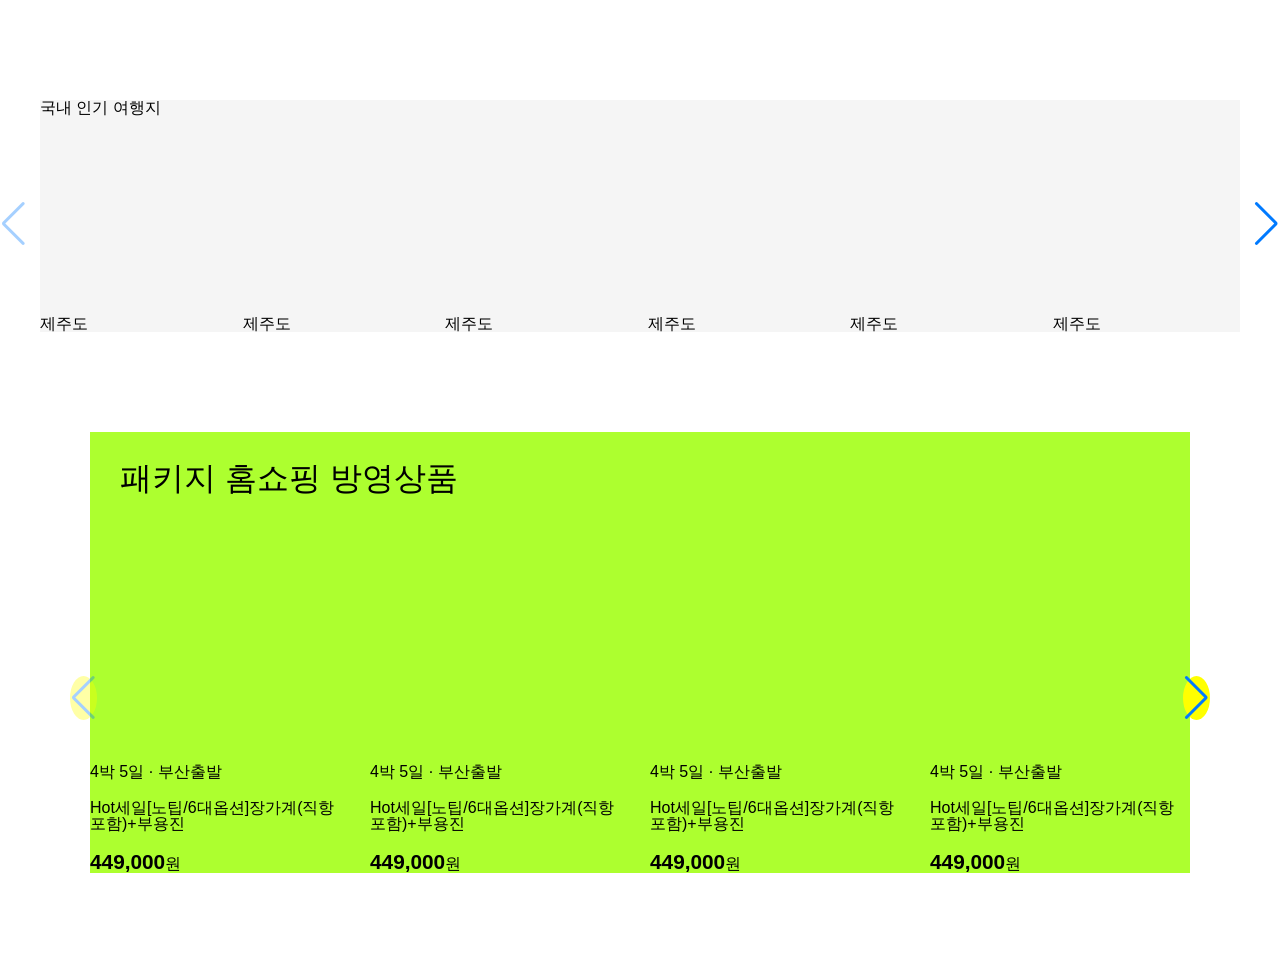
==== plugin/swiper-02.html @ c8e2293d "스와이퍼02" ====
<!DOCTYPE html>
<html lang="ko">
<head>
    <meta charset="UTF-8">
    <meta name="viewport" content="width=device-width, initial-scale=1.0">
    <meta name="description" content="">
    <meta name="keywords" content="">
    <link rel="shortcut icon" href="favicon.ico" type="image/x-icon">
    <title>Document</title>
    <!--swiper 필수 css cdn 연결-->
    <link rel="stylesheet" href="https://unpkg.com/swiper/swiper-bundle.css">
    <link rel="stylesheet" href="https://unpkg.com/swiper/swiper-bundle.min.css">
    <!--swiper 필수 JS cdn 연결-->
    <script src="https://unpkg.com/swiper/swiper-bundle.js"></script>
    <script src="https://unpkg.com/swiper/swiper-bundle.min.js"></script>
    <link rel="stylesheet" href="../styles/reset.css">
    <style>
        /* 연습용 내부스타일시트 css 위치 */
        /* swiper 내장 css - swiper플러그인에 기본내장된 css는 디자인 시 사용금지 */
        /* swiper -> overflow:hidden; position:relative; */
        /* swiper-wrpper -> position:relative; width:max-content; transform;  */
        /* swiper-slide -> position:relative; (가로크기급지) */
        /* swiper-button-prev, next는 absolute 기본내장 */
        /* 여기어때 클론코딩 */
        .yeogi {
            width: 1200px; margin: 100px auto; background-color: #f5f5f5;
        }
        .yeogi h1 {}
        .yeogi .popular_wrap {position: relative;}
        .yeogi .popular_wrap .popular_prev {transform: translateX(-50px);}
        .yeogi .popular_wrap .popular_next {transform: translateX(50px);}
        .yeogi .korea_popular_slide {}
        .yeogi .korea_popular_slide .swiper-wrapper {}
        .yeogi .korea_popular_slide .swiper-wrapper .swiper-slide {
        }
        .yeogi .korea_popular_slide .swiper-wrapper .swiper-slide a {}
        .yeogi .korea_popular_slide .swiper-wrapper .swiper-slide a .photo {
            border-radius: 8px; overflow: hidden;
            height: 200px;
        }
        .yeogi .korea_popular_slide .swiper-wrapper .swiper-slide a .photo img {width: auto; height: 100%;}
        .yeogi .korea_popular_slide .swiper-wrapper .swiper-slide a h2 {}

        /* -------------------- 패키지 페이지 */
        .yeogi_pakage {
            width: 1100px; margin: 100px auto; background-color: greenyellow;
        }
        .yeogi_pakage h1 {
            padding: 30px; font-size: 2rem; font-weight: 500;
        }
        .yeogi_pakage .pakage_wrap {position: relative;}
        .yeogi_pakage .pakage_wrap .pakage_prev {transform: translateX(-30px);}
        .yeogi_pakage .pakage_wrap .pakage_next {transform: translateX(30px);}
        /* swiper prev, next 버튼요소는 기본적으로 svg 이미지를 내장하고 있음. */
        /* .yeogi_pakage .pakage_wrap .pakage_prev,
        .yeogi_pakage .pakage_wrap .pakage_next {background-color: yellow;}
        .yeogi_pakage .pakage_wrap .pakage_prev svg,
        .yeogi_pakage .pakage_wrap .pakage_next svg {color: red;} */

        /* 버튼 모양 변경하고싶은 경우 */
        .yeogi_pakage .pakage_wrap .pakage_prev,
        .yeogi_pakage .pakage_wrap .pakage_next {background-color: yellow; border-radius: 50%;}
        .yeogi_pakage .pakage_wrap .pakage_prev svg,
        .yeogi_pakage .pakage_wrap .pakage_next svg {display: none;}
        .yeogi_pakage .pakage_slide {}
        .yeogi_pakage .pakage_slide .swiper-wrapper {}
        .yeogi_pakage .pakage_slide .swiper-wrapper .swiper-slide {}
        .yeogi_pakage .pakage_slide .swiper-wrapper .swiper-slide a {
            display: flex; flex-flow: column;
            gap: 20px;
        }
        .yeogi_pakage .pakage_slide .swiper-wrapper .swiper-slide a .view {
            border-radius: 20px; overflow: hidden;
            height: 220px;
        }
        .yeogi_pakage .pakage_slide .swiper-wrapper .swiper-slide a .view img {width: auto; height: 100%;}
        .yeogi_pakage .pakage_slide .swiper-wrapper .swiper-slide a p {}
        .yeogi_pakage .pakage_slide .swiper-wrapper .swiper-slide a p+h2 {font-weight: 500;}
        .yeogi_pakage .pakage_slide .swiper-wrapper .swiper-slide a .price {}
        .yeogi_pakage .pakage_slide .swiper-wrapper .swiper-slide a .price > span {font-size: 1.3rem; font-weight: 600;}
        /* 트립닷컴 클론코딩 */
    </style>
</head>
<body>
    <!-- 여기어때 -->
    <section class="yeogi">
        <h1>국내 인기 여행지</h1>
        <div class="popular_wrap">
            <div class="swiper korea_popular_slide">
                <div class="swiper-wrapper">
                    <div class="swiper-slide travell">
                        <a href="#">
                            <p class="photo"><img src="https://www.agoda.com/wp-content/uploads/2024/07/Jeju-Island-1244x700.jpg" alt=""></p>
                            <h2>제주도</h2>
                        </a>
                    </div>
                    <div class="swiper-slide travel2">
                        <a href="#">
                            <p class="photo"><img src="https://www.agoda.com/wp-content/uploads/2024/07/Jeju-Island-1244x700.jpg" alt=""></p>
                            <h2>제주도</h2>
                        </a>
                    </div>
                    <div class="swiper-slide travel3">
                        <a href="#">
                            <p class="photo"><img src="https://www.agoda.com/wp-content/uploads/2024/07/Jeju-Island-1244x700.jpg" alt=""></p>
                            <h2>제주도</h2>
                        </a>
                    </div>
                    <div class="swiper-slide travel4">
                        <a href="#">
                            <p class="photo"><img src="https://www.agoda.com/wp-content/uploads/2024/07/Jeju-Island-1244x700.jpg" alt=""></p>
                            <h2>제주도</h2>
                        </a>
                    </div>
                    <div class="swiper-slide travel5">
                        <a href="#">
                            <p class="photo"><img src="https://www.agoda.com/wp-content/uploads/2024/07/Jeju-Island-1244x700.jpg" alt=""></p>
                            <h2>제주도</h2>
                        </a>
                    </div>
                    <div class="swiper-slide travel6">
                        <a href="#">
                            <p class="photo"><img src="https://www.agoda.com/wp-content/uploads/2024/07/Jeju-Island-1244x700.jpg" alt=""></p>
                            <h2>제주도</h2>
                        </a>
                    </div>
                    <div class="swiper-slide travel7">
                        <a href="#">
                            <p class="photo"><img src="https://www.agoda.com/wp-content/uploads/2024/07/Jeju-Island-1244x700.jpg" alt=""></p>
                            <h2>제주도</h2>
                        </a>
                    </div>
                    <div class="swiper-slide travel8">
                        <a href="#">
                            <p class="photo"><img src="https://www.agoda.com/wp-content/uploads/2024/07/Jeju-Island-1244x700.jpg" alt=""></p>
                            <h2>제주도</h2>
                        </a>
                    </div>
                    <div class="swiper-slide travel9">
                        <a href="#">
                            <p class="photo"><img src="https://www.agoda.com/wp-content/uploads/2024/07/Jeju-Island-1244x700.jpg" alt=""></p>
                            <h2>제주도</h2>
                        </a>
                    </div>
                    <div class="swiper-slide travel10">
                        <a href="#">
                            <p class="photo"><img src="https://www.agoda.com/wp-content/uploads/2024/07/Jeju-Island-1244x700.jpg" alt=""></p>
                            <h2>제주도</h2>
                        </a>
                    </div>
                </div>
            </div>
            <div class="swiper-button-prev popular_prev"></div>
            <div class="swiper-button-next popular_next"></div>
        </div>
    </section>
    
    <section class="yeogi_pakage">
        <h1>패키지 홈쇼핑 방영상품</h1>
        <div class="pakage_wrap">
            <div class="swiper pakage_slide">
                <div class="swiper-wrapper">
                    <div class="swiper-slide pakage1">
                        <a href="#">
                            <p class="view"><img src="https://image1.onlinetour.co.kr/resize.php?w=2400&u=https://image1.onlinetour.co.kr/obms_images/tour_info/CN/2022020914532966DD0B1E7A7846CFB3FC61A679BC6E60.jpg" alt=""></p>
                            <p>4박 5일 · 부산출발</p>
                            <h2>Hot세일[노팁/6대옵션]장가계(직항포함)+부용진</h2>
                            <p class="price"><span>449,000</span>원</p>
                        </a>
                    </div>
                    <div class="swiper-slide pakage2">
                        <a href="#">
                            <p class="view"><img src="https://image1.onlinetour.co.kr/resize.php?w=2400&u=https://image1.onlinetour.co.kr/obms_images/tour_info/CN/2022020914532966DD0B1E7A7846CFB3FC61A679BC6E60.jpg" alt=""></p>
                            <p>4박 5일 · 부산출발</p>
                            <h2>Hot세일[노팁/6대옵션]장가계(직항포함)+부용진</h2>
                            <p class="price"><span>449,000</span>원</p>
                        </a>
                    </div>
                    <div class="swiper-slide pakage3">
                        <a href="#">
                            <p class="view"><img src="https://image1.onlinetour.co.kr/resize.php?w=2400&u=https://image1.onlinetour.co.kr/obms_images/tour_info/CN/2022020914532966DD0B1E7A7846CFB3FC61A679BC6E60.jpg" alt=""></p>
                            <p>4박 5일 · 부산출발</p>
                            <h2>Hot세일[노팁/6대옵션]장가계(직항포함)+부용진</h2>
                            <p class="price"><span>449,000</span>원</p>
                        </a>
                    </div>
                    <div class="swiper-slide pakage4">
                        <a href="#">
                            <p class="view"><img src="https://image1.onlinetour.co.kr/resize.php?w=2400&u=https://image1.onlinetour.co.kr/obms_images/tour_info/CN/2022020914532966DD0B1E7A7846CFB3FC61A679BC6E60.jpg" alt=""></p>
                            <p>4박 5일 · 부산출발</p>
                            <h2>Hot세일[노팁/6대옵션]장가계(직항포함)+부용진</h2>
                            <p class="price"><span>449,000</span>원</p>
                        </a>
                    </div>
                    <div class="swiper-slide pakage5">
                        <a href="#">
                            <p class="view"><img src="https://image1.onlinetour.co.kr/resize.php?w=2400&u=https://image1.onlinetour.co.kr/obms_images/tour_info/CN/2022020914532966DD0B1E7A7846CFB3FC61A679BC6E60.jpg" alt=""></p>
                            <p>4박 5일 · 부산출발</p>
                            <h2>Hot세일[노팁/6대옵션]장가계(직항포함)+부용진</h2>
                            <p class="price"><span>449,000</span>원</p>
                        </a>
                    </div>
                    <div class="swiper-slide pakage6">
                        <a href="#">
                            <p class="view"><img src="https://image1.onlinetour.co.kr/resize.php?w=2400&u=https://image1.onlinetour.co.kr/obms_images/tour_info/CN/2022020914532966DD0B1E7A7846CFB3FC61A679BC6E60.jpg" alt=""></p>
                            <p>4박 5일 · 부산출발</p>
                            <h2>Hot세일[노팁/6대옵션]장가계(직항포함)+부용진</h2>
                            <p class="price"><span>449,000</span>원</p>
                        </a>
                    </div>
                    <div class="swiper-slide pakage7">
                        <a href="#">
                            <p class="view"><img src="https://image1.onlinetour.co.kr/resize.php?w=2400&u=https://image1.onlinetour.co.kr/obms_images/tour_info/CN/2022020914532966DD0B1E7A7846CFB3FC61A679BC6E60.jpg" alt=""></p>
                            <p>4박 5일 · 부산출발</p>
                            <h2>Hot세일[노팁/6대옵션]장가계(직항포함)+부용진</h2>
                            <p class="price"><span>449,000</span>원</p>
                        </a>
                    </div>
                    <div class="swiper-slide pakage8">
                        <a href="#">
                            <p class="view"><img src="https://image1.onlinetour.co.kr/resize.php?w=2400&u=https://image1.onlinetour.co.kr/obms_images/tour_info/CN/2022020914532966DD0B1E7A7846CFB3FC61A679BC6E60.jpg" alt=""></p>
                            <p>4박 5일 · 부산출발</p>
                            <h2>Hot세일[노팁/6대옵션]장가계(직항포함)+부용진</h2>
                            <p class="price"><span>449,000</span>원</p>
                        </a>
                    </div>
                    <div class="swiper-slide pakage9">
                        <a href="#">
                            <p class="view"><img src="https://image1.onlinetour.co.kr/resize.php?w=2400&u=https://image1.onlinetour.co.kr/obms_images/tour_info/CN/2022020914532966DD0B1E7A7846CFB3FC61A679BC6E60.jpg" alt=""></p>
                            <p>4박 5일 · 부산출발</p>
                            <h2>Hot세일[노팁/6대옵션]장가계(직항포함)+부용진</h2>
                            <p class="price"><span>449,000</span>원</p>
                        </a>
                    </div>
                    <div class="swiper-slide pakage10">
                        <a href="#">
                            <p class="view"><img src="https://image1.onlinetour.co.kr/resize.php?w=2400&u=https://image1.onlinetour.co.kr/obms_images/tour_info/CN/2022020914532966DD0B1E7A7846CFB3FC61A679BC6E60.jpg" alt=""></p>
                            <p>4박 5일 · 부산출발</p>
                            <h2>Hot세일[노팁/6대옵션]장가계(직항포함)+부용진</h2>
                            <p class="price"><span>449,000</span>원</p>
                        </a>
                    </div>
                    <div class="swiper-slide pakage11">
                        <a href="#">
                            <p class="view"><img src="https://image1.onlinetour.co.kr/resize.php?w=2400&u=https://image1.onlinetour.co.kr/obms_images/tour_info/CN/2022020914532966DD0B1E7A7846CFB3FC61A679BC6E60.jpg" alt=""></p>
                            <p>4박 5일 · 부산출발</p>
                            <h2>Hot세일[노팁/6대옵션]장가계(직항포함)+부용진</h2>
                            <p class="price"><span>449,000</span>원</p>
                        </a>
                    </div>
                    <div class="swiper-slide pakage12">
                        <a href="#">
                            <p class="view"><img src="https://image1.onlinetour.co.kr/resize.php?w=2400&u=https://image1.onlinetour.co.kr/obms_images/tour_info/CN/2022020914532966DD0B1E7A7846CFB3FC61A679BC6E60.jpg" alt=""></p>
                            <p>4박 5일 · 부산출발</p>
                            <h2>Hot세일[노팁/6대옵션]장가계(직항포함)+부용진</h2>
                            <p class="price"><span>449,000</span>원</p>
                        </a>
                    </div>
                </div>
            </div>
            <div class="swiper-button-prev pakage_prev"></div>
            <div class="swiper-button-next pakage_next"></div>
        </div>
    </section>


    <!-- 트립닷컴 -->


    <script>
        // 연습용 내부스크립트 js 위치
        // 여기어때 클론스크립트
        const yeogiSlide = new Swiper('.korea_popular_slide',{
            slidesPerView:6,
            spaceBetween:15,
            navigation:{
                prevEl:'.popular_prev',//공통 이름이 아닌 개별이름으로 연결
                nextEl:'.popular_next',
            },
        });

        // 패키지 페이지
        const pakageSlide = new Swiper('.pakage_slide',{
            slidesPerView:4,
            spaceBetween: 20,
            navigation:{
                prevEl:'.pakage_prev',//공통 이름이 아닌 개별이름으로 연결
                nextEl:'.pakage_next',
            },
        });
        // 트립닷컴 클론스크립트
    </script>
</body>
</html>
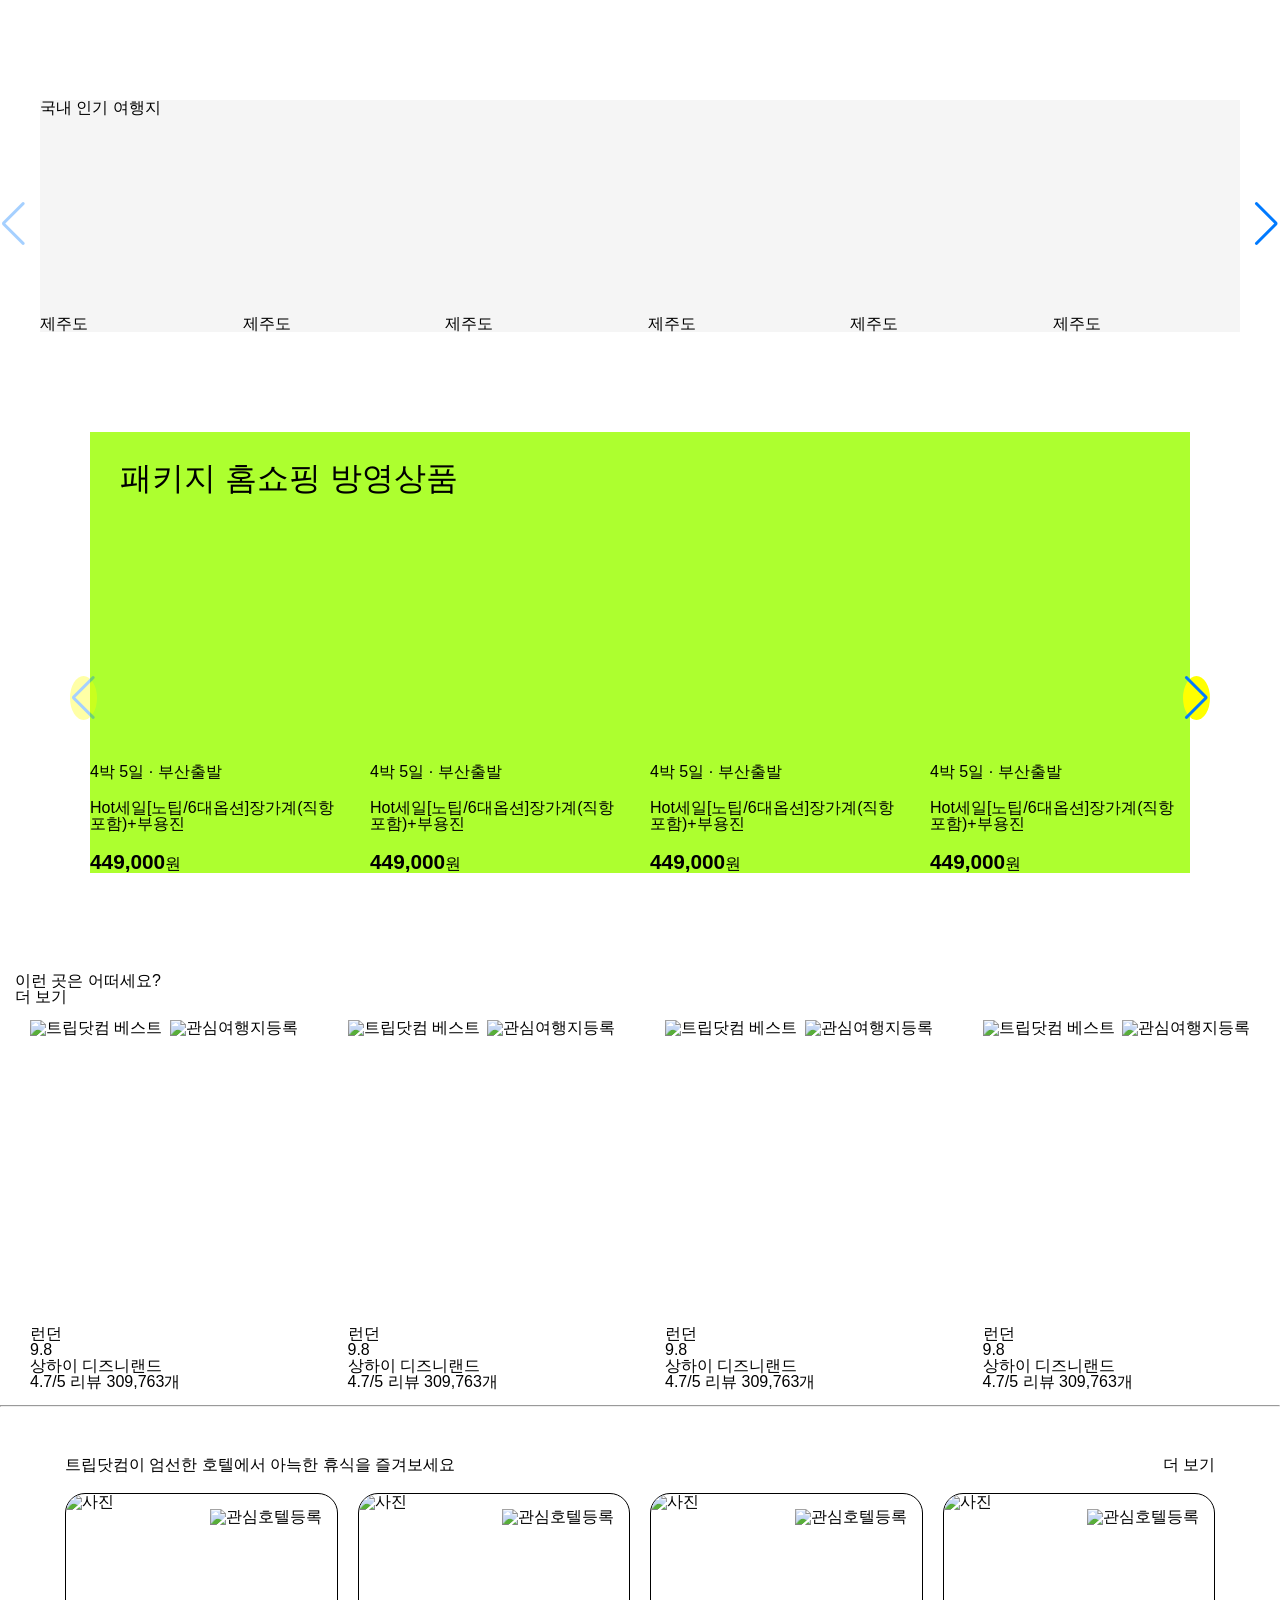
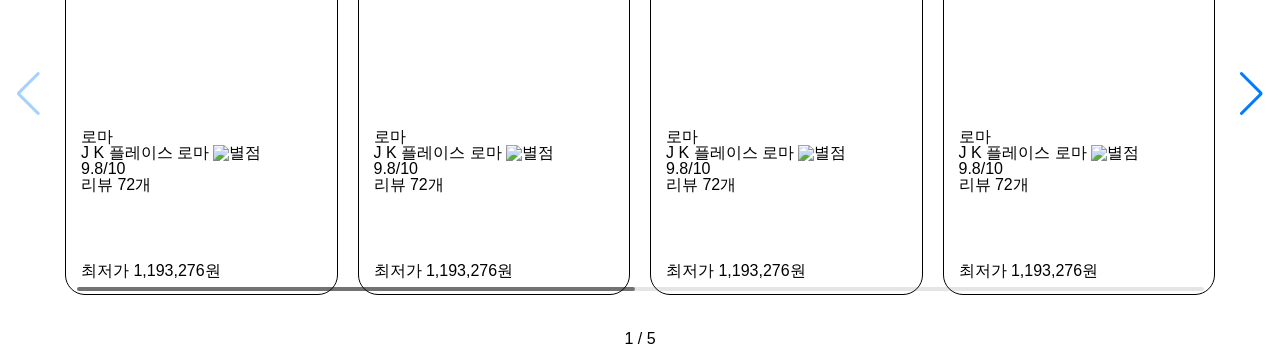
==== commit 62b40ebd: "스와이퍼2끝" ====
--- a/plugin/swiper-02.html
+++ b/plugin/swiper-02.html
@@ -79,6 +79,83 @@
         .yeogi_pakage .pakage_slide .swiper-wrapper .swiper-slide a .price {}
         .yeogi_pakage .pakage_slide .swiper-wrapper .swiper-slide a .price > span {font-size: 1.3rem; font-weight: 600;}
         /* 트립닷컴 클론코딩 */
+        .trip_recommend {
+            width: 1250px; margin: 0 auto;
+        }
+        .trip_recommend .title {}
+        .trip_recommend .title h2 {}
+        .trip_recommend .title .more {}
+        .trip_recommend .recommend_slide {}/* 추천 여행지 슬라이드 시작 */
+        .trip_recommend .recommend_slide .swiper-wrapper {}
+        .trip_recommend .recommend_slide .swiper-wrapper .swiper-slide .container {
+            background-image: url(https://ak-d.tripcdn.com/images/01055120008ji2uc75021_C_1200_800_R5_Q60.webp?proc=source/trip&proc=source/trip);
+            background-size: cover; background-position: center;
+            display: flex; flex-flow: column nowrap; height: 400px;
+            justify-content: space-between; padding: 15px; border-radius: 20px;
+        }/* 상품본문링크 */
+        .trip_recommend .recommend_slide .swiper-wrapper .swiper-slide .container .best_keyword {
+            
+        }
+        .trip_recommend .recommend_slide .swiper-wrapper .swiper-slide .container .best_keyword img {}
+        .trip_recommend .recommend_slide .swiper-wrapper .swiper-slide .container .info {}
+        .trip_recommend .recommend_slide .swiper-wrapper .swiper-slide .container .info .keyword_group {}
+        .trip_recommend .recommend_slide .swiper-wrapper .swiper-slide .container .info .keyword_group p {}
+        .trip_recommend .recommend_slide .swiper-wrapper .swiper-slide .container .info .keyword_group p img {}
+        .trip_recommend .recommend_slide .swiper-wrapper .swiper-slide .container .info .travel_name {}
+        .trip_recommend .recommend_slide .swiper-wrapper .swiper-slide .container .info .review_score {}
+        .trip_recommend .recommend_slide .swiper-wrapper .swiper-slide .container .info .review_score .score {}
+        .trip_recommend .recommend_slide .swiper-wrapper .swiper-slide .container .info .review_score .review {}
+        .trip_recommend .recommend_slide .swiper-wrapper .swiper-slide .wish_trip {
+            position: absolute; right: 15px; top: 15px;
+        }/* 관심상품(하트) */
+        /* ---------------------------------------------- 트립닷컴 호텔 */
+        .trip_hotel {
+            width: 1250px; margin: 0 auto;
+            padding: 50px; 
+        }
+        .trip_hotel .title {
+            display: flex;
+            justify-content: space-between; align-items: center;
+            margin-bottom: 20px;
+        }
+        .trip_hotel .title h2 {}
+        .trip_hotel .title .more {}
+        .trip_hotel .all {position: relative;}
+        .trip_hotel .hotel_prev {transform: translateX(-60px);}
+        .trip_hotel .hotel_next {transform: translateX(60px);}
+        .trip_hotel .hotel_page {transform: translateY(60px);}
+        .trip_hotel .hotel_slide {}
+        .trip_hotel .hotel_slide .swiper-wrapper {}
+        .trip_hotel .hotel_slide .swiper-wrapper .swiper-slide {
+            border: 1px solid #000; border-radius: 20px; 
+            overflow: hidden;
+        }
+        .trip_hotel .hotel_slide .swiper-wrapper .swiper-slide .container {}/* 본문링크 */
+        .trip_hotel .hotel_slide .swiper-wrapper .swiper-slide .container .photo {
+            width: 300px; height: 220px; overflow: hidden;
+        }
+        .trip_hotel .hotel_slide .swiper-wrapper .swiper-slide .container .photo img {
+            width: 100%; height: 100%;
+            transition: transform 0.3s;
+        }
+        .trip_hotel .hotel_slide .swiper-wrapper .swiper-slide .container:hover .photo img {
+            transform: scale(1.07);
+        }
+        .trip_hotel .hotel_slide .swiper-wrapper .swiper-slide .container .info {
+            height: 180px; 
+            padding: 15px; display: flex; flex-flow: column nowrap;
+            justify-content: space-between;
+        }
+        .trip_hotel .hotel_slide .swiper-wrapper .swiper-slide .container .info .details .keyword {}
+        .trip_hotel .hotel_slide .swiper-wrapper .swiper-slide .container .info .details h3 {}
+        .trip_hotel .hotel_slide .swiper-wrapper .swiper-slide .container .info .details h3 img {}
+        .trip_hotel .hotel_slide .swiper-wrapper .swiper-slide .container .info .details .review {}
+        .trip_hotel .hotel_slide .swiper-wrapper .swiper-slide .container .info .details .review p {}
+        .trip_hotel .hotel_slide .swiper-wrapper .swiper-slide .container .info .details .review p span {}
+        .trip_hotel .hotel_slide .swiper-wrapper .swiper-slide .container .info .details .price {}
+        .trip_hotel .hotel_slide .swiper-wrapper .swiper-slide .wish_hotel {
+            position: absolute; top: 15px; right: 15px;
+        }
     </style>
 </head>
 <body>
@@ -263,9 +340,308 @@
         </div>
     </section>
 
-
     <!-- 트립닷컴 -->
-
+    <section class="trip_recommend">
+        <div class="title">
+            <h2>이런 곳은 어떠세요?</h2>
+            <a href="#" class="more">더 보기</a>
+        </div>
+        <div class="swiper recommend_slide">
+            <div class="swiper-wrapper">
+                <div class="swiper-slide trip1">
+                    <a href="#" class="container">
+                        <p class="best_keyword"><img src="" alt="트립닷컴 베스트"></p>
+                        <div class="info">
+                            <div class="keyword_group">
+                                <p>런던</p>
+                                <p><img src="" alt="">9.8</p>
+                            </div>
+                            <h3 class="travel_name">상하이 디즈니랜드</h3>
+                            <p class="review_score">
+                                <span class="score">4.7/5</span>
+                                <span class="review">리뷰 309,763개</span>
+                            </p>
+                        </div>
+                    </a>
+                    <a href="#" class="wish_trip"><img src="" alt="관심여행지등록"></a>
+                </div>
+                <div class="swiper-slide trip2">
+                    <a href="#" class="container">
+                        <p class="best_keyword"><img src="" alt="트립닷컴 베스트"></p>
+                        <div class="info">
+                            <div class="keyword_group">
+                                <p>런던</p>
+                                <p><img src="" alt="">9.8</p>
+                            </div>
+                            <h3 class="travel_name">상하이 디즈니랜드</h3>
+                            <p class="review_score">
+                                <span class="score">4.7/5</span>
+                                <span class="review">리뷰 309,763개</span>
+                            </p>
+                        </div>
+                    </a>
+                    <a href="#" class="wish_trip"><img src="" alt="관심여행지등록"></a>
+                </div>
+                <div class="swiper-slide trip3">
+                    <a href="#" class="container">
+                        <p class="best_keyword"><img src="" alt="트립닷컴 베스트"></p>
+                        <div class="info">
+                            <div class="keyword_group">
+                                <p>런던</p>
+                                <p><img src="" alt="">9.8</p>
+                            </div>
+                            <h3 class="travel_name">상하이 디즈니랜드</h3>
+                            <p class="review_score">
+                                <span class="score">4.7/5</span>
+                                <span class="review">리뷰 309,763개</span>
+                            </p>
+                        </div>
+                    </a>
+                    <a href="#" class="wish_trip"><img src="" alt="관심여행지등록"></a>
+                </div>
+                <div class="swiper-slide trip4">
+                    <a href="#" class="container">
+                        <p class="best_keyword"><img src="" alt="트립닷컴 베스트"></p>
+                        <div class="info">
+                            <div class="keyword_group">
+                                <p>런던</p>
+                                <p><img src="" alt="">9.8</p>
+                            </div>
+                            <h3 class="travel_name">상하이 디즈니랜드</h3>
+                            <p class="review_score">
+                                <span class="score">4.7/5</span>
+                                <span class="review">리뷰 309,763개</span>
+                            </p>
+                        </div>
+                    </a>
+                    <a href="#" class="wish_trip"><img src="" alt="관심여행지등록"></a>
+                </div>
+                <div class="swiper-slide trip5">
+                    <a href="#" class="container">
+                        <p class="best_keyword"><img src="" alt="트립닷컴 베스트"></p>
+                        <div class="info">
+                            <div class="keyword_group">
+                                <p>런던</p>
+                                <p><img src="" alt="">9.8</p>
+                            </div>
+                            <h3 class="travel_name">상하이 디즈니랜드</h3>
+                            <p class="review_score">
+                                <span class="score">4.7/5</span>
+                                <span class="review">리뷰 309,763개</span>
+                            </p>
+                        </div>
+                    </a>
+                    <a href="#" class="wish_trip"><img src="" alt="관심여행지등록"></a>
+                </div>
+                <div class="swiper-slide trip6">
+                    <a href="#" class="container">
+                        <p class="best_keyword"><img src="" alt="트립닷컴 베스트"></p>
+                        <div class="info">
+                            <div class="keyword_group">
+                                <p>런던</p>
+                                <p><img src="" alt="">9.8</p>
+                            </div>
+                            <h3 class="travel_name">상하이 디즈니랜드</h3>
+                            <p class="review_score">
+                                <span class="score">4.7/5</span>
+                                <span class="review">리뷰 309,763개</span>
+                            </p>
+                        </div>
+                    </a>
+                    <a href="#" class="wish_trip"><img src="" alt="관심여행지등록"></a>
+                </div>
+                <div class="swiper-slide trip7">
+                    <a href="#" class="container">
+                        <p class="best_keyword"><img src="" alt="트립닷컴 베스트"></p>
+                        <div class="info">
+                            <div class="keyword_group">
+                                <p>런던</p>
+                                <p><img src="" alt="">9.8</p>
+                            </div>
+                            <h3 class="travel_name">상하이 디즈니랜드</h3>
+                            <p class="review_score">
+                                <span class="score">4.7/5</span>
+                                <span class="review">리뷰 309,763개</span>
+                            </p>
+                        </div>
+                    </a>
+                    <a href="#" class="wish_trip"><img src="" alt="관심여행지등록"></a>
+                </div>
+                <div class="swiper-slide trip8">
+                    <a href="#" class="container">
+                        <p class="best_keyword"><img src="" alt="트립닷컴 베스트"></p>
+                        <div class="info">
+                            <div class="keyword_group">
+                                <p>런던</p>
+                                <p><img src="" alt="">9.8</p>
+                            </div>
+                            <h3 class="travel_name">상하이 디즈니랜드</h3>
+                            <p class="review_score">
+                                <span class="score">4.7/5</span>
+                                <span class="review">리뷰 309,763개</span>
+                            </p>
+                        </div>
+                    </a>
+                    <a href="#" class="wish_trip"><img src="" alt="관심여행지등록"></a>
+                </div>
+            </div>
+        </div>
+    </section>
+    <hr>
+    <!-- 트립닷컴 호텔 -->
+    <section class="trip_hotel">
+        <div class="title">
+            <h2>트립닷컴이 엄선한 호텔에서 아늑한 휴식을 즐겨보세요</h2>
+            <a href="#" class="more">더 보기</a>
+        </div>
+        <div class="all">
+            <div class="swiper hotel_slide">
+                <div class="swiper-wrapper">
+                    <div class="swiper-slide hotel1">
+                        <a href="#" class="container">
+                            <p class="photo"><img src="https://ak-d.tripcdn.com/images/20020g00000086hp40711_R_960_660_R5_D.jpg" alt="사진"></p>
+                            <div class="info">
+                                <div class="details">
+                                    <p class="keyword">로마</p>
+                                    <h3>J K 플레이스 로마 <img src="#" alt="별점"></h3>
+                                    <div class="review">
+                                        <p><span>9.8</span>/10</p>
+                                        <p>리뷰 72개</p>
+                                    </div>
+                                </div>
+                                <p class="price">최저가 1,193,276원</p>
+                            </div>
+                        </a>
+                        <a href="#" class="wish_hotel"><img src="" alt="관심호텔등록"></a>
+                    </div>
+                    <div class="swiper-slide hotel2">
+                        <a href="#" class="container">
+                            <p class="photo"><img src="https://ak-d.tripcdn.com/images/20020g00000086hp40711_R_960_660_R5_D.jpg" alt="사진"></p>
+                            <div class="info">
+                                <div class="details">
+                                    <p class="keyword">로마</p>
+                                    <h3>J K 플레이스 로마 <img src="#" alt="별점"></h3>
+                                    <div class="review">
+                                        <p><span>9.8</span>/10</p>
+                                        <p>리뷰 72개</p>
+                                    </div>
+                                </div>
+                                <p class="price">최저가 1,193,276원</p>
+                            </div>
+                        </a>
+                        <a href="#" class="wish_hotel"><img src="" alt="관심호텔등록"></a>
+                    </div>
+                    <div class="swiper-slide hotel3">
+                        <a href="#" class="container">
+                            <p class="photo"><img src="https://ak-d.tripcdn.com/images/20020g00000086hp40711_R_960_660_R5_D.jpg" alt="사진"></p>
+                            <div class="info">
+                                <div class="details">
+                                    <p class="keyword">로마</p>
+                                    <h3>J K 플레이스 로마 <img src="#" alt="별점"></h3>
+                                    <div class="review">
+                                        <p><span>9.8</span>/10</p>
+                                        <p>리뷰 72개</p>
+                                    </div>
+                                </div>
+                                <p class="price">최저가 1,193,276원</p>
+                            </div>
+                        </a>
+                        <a href="#" class="wish_hotel"><img src="" alt="관심호텔등록"></a>
+                    </div>
+                    <div class="swiper-slide hotel4">
+                        <a href="#" class="container">
+                            <p class="photo"><img src="https://ak-d.tripcdn.com/images/20020g00000086hp40711_R_960_660_R5_D.jpg" alt="사진"></p>
+                            <div class="info">
+                                <div class="details">
+                                    <p class="keyword">로마</p>
+                                    <h3>J K 플레이스 로마 <img src="#" alt="별점"></h3>
+                                    <div class="review">
+                                        <p><span>9.8</span>/10</p>
+                                        <p>리뷰 72개</p>
+                                    </div>
+                                </div>
+                                <p class="price">최저가 1,193,276원</p>
+                            </div>
+                        </a>
+                        <a href="#" class="wish_hotel"><img src="" alt="관심호텔등록"></a>
+                    </div>
+                    <div class="swiper-slide hotel5">
+                        <a href="#" class="container">
+                            <p class="photo"><img src="https://ak-d.tripcdn.com/images/20020g00000086hp40711_R_960_660_R5_D.jpg" alt="사진"></p>
+                            <div class="info">
+                                <div class="details">
+                                    <p class="keyword">로마</p>
+                                    <h3>J K 플레이스 로마 <img src="#" alt="별점"></h3>
+                                    <div class="review">
+                                        <p><span>9.8</span>/10</p>
+                                        <p>리뷰 72개</p>
+                                    </div>
+                                </div>
+                                <p class="price">최저가 1,193,276원</p>
+                            </div>
+                        </a>
+                        <a href="#" class="wish_hotel"><img src="" alt="관심호텔등록"></a>
+                    </div>
+                    <div class="swiper-slide hotel6">
+                        <a href="#" class="container">
+                            <p class="photo"><img src="https://ak-d.tripcdn.com/images/20020g00000086hp40711_R_960_660_R5_D.jpg" alt="사진"></p>
+                            <div class="info">
+                                <div class="details">
+                                    <p class="keyword">로마</p>
+                                    <h3>J K 플레이스 로마 <img src="#" alt="별점"></h3>
+                                    <div class="review">
+                                        <p><span>9.8</span>/10</p>
+                                        <p>리뷰 72개</p>
+                                    </div>
+                                </div>
+                                <p class="price">최저가 1,193,276원</p>
+                            </div>
+                        </a>
+                        <a href="#" class="wish_hotel"><img src="" alt="관심호텔등록"></a>
+                    </div>
+                    <div class="swiper-slide hotel7">
+                        <a href="#" class="container">
+                            <p class="photo"><img src="https://ak-d.tripcdn.com/images/20020g00000086hp40711_R_960_660_R5_D.jpg" alt="사진"></p>
+                            <div class="info">
+                                <div class="details">
+                                    <p class="keyword">로마</p>
+                                    <h3>J K 플레이스 로마 <img src="#" alt="별점"></h3>
+                                    <div class="review">
+                                        <p><span>9.8</span>/10</p>
+                                        <p>리뷰 72개</p>
+                                    </div>
+                                </div>
+                                <p class="price">최저가 1,193,276원</p>
+                            </div>
+                        </a>
+                        <a href="#" class="wish_hotel"><img src="" alt="관심호텔등록"></a>
+                    </div>
+                    <div class="swiper-slide hotel8">
+                        <a href="#" class="container">
+                            <p class="photo"><img src="https://ak-d.tripcdn.com/images/20020g00000086hp40711_R_960_660_R5_D.jpg" alt="사진"></p>
+                            <div class="info">
+                                <div class="details">
+                                    <p class="keyword">로마</p>
+                                    <h3>J K 플레이스 로마 <img src="#" alt="별점"></h3>
+                                    <div class="review">
+                                        <p><span>9.8</span>/10</p>
+                                        <p>리뷰 72개</p>
+                                    </div>
+                                </div>
+                                <p class="price">최저가 1,193,276원</p>
+                            </div>
+                        </a>
+                        <a href="#" class="wish_hotel"><img src="" alt="관심호텔등록"></a>
+                    </div>
+                </div>
+            </div>
+            <!-- 슬라이드 바깥 디자인 위치 -->
+            <div class="swiper-button-prev hotel_prev"></div>
+            <div class="swiper-button-next hotel_next"></div>
+            <div class="swiper-pagination hotel_page"></div>
+            <div class="swiper-scrollbar hotel_scroll"></div>
+        </div>
+    </section>
 
     <script>
         // 연습용 내부스크립트 js 위치
@@ -289,6 +665,30 @@
             },
         });
         // 트립닷컴 클론스크립트
+        const tripSlide = new Swiper('.recommend_slide',{
+            slidesPerView:4,
+            spaceBetween: 20,
+        });
+        // 트립닷컴 호텔
+        const hotelSlide = new Swiper('.hotel_slide',{
+            slidesPerView:4,
+            spaceBetween: 20,
+            // 페이지 이전 다음버튼
+            navigation:{
+                prevEl:'.hotel_prev',
+                nextEl:'.hotel_next',
+            },
+            pagination: {
+                el: '.hotel_page',
+                //type:'bullets'(기본)
+                //type:'fraction' (숫자)
+                //type:'progressbar' (바)
+                type:'fraction',
+            },
+            scrollbar: {
+                el: '.swiper-scrollbar',
+            },
+        });
     </script>
 </body>
 </html>
